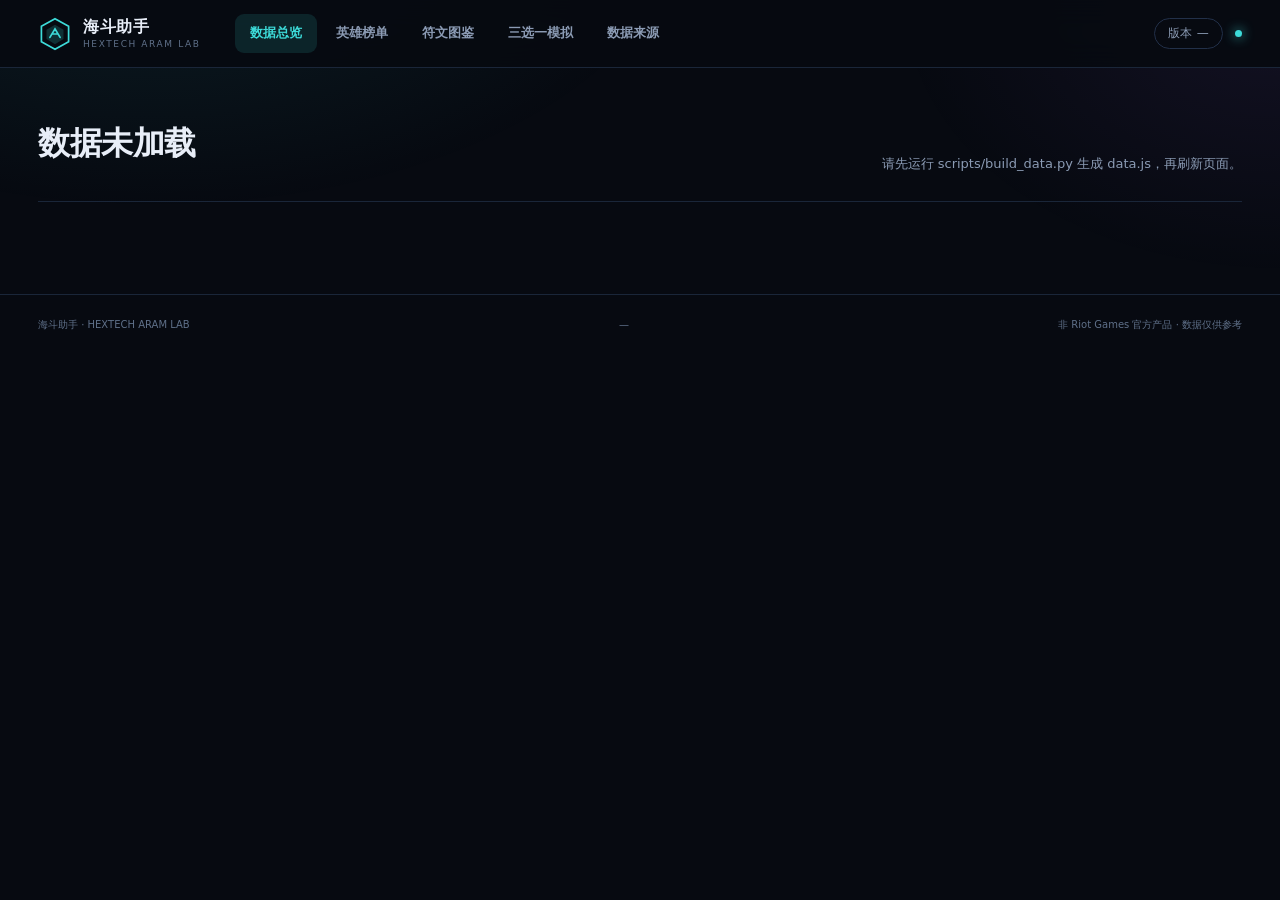
==== web_portal/index.html @ f964dd39 "Redesign web version as standalone desktop portal" ====
<!doctype html>
<html lang="zh-CN">
<head>
  <meta charset="utf-8">
  <meta name="viewport" content="width=device-width,initial-scale=1">
  <meta name="description" content="海克斯大乱斗数据工作台：查询英雄出装、强化符文推荐与三选一模拟。">
  <title>海斗助手 · 海克斯大乱斗数据工作台</title>
  <link rel="stylesheet" href="./style.css">
</head>
<body>
  <header class="topbar">
    <div class="brand" data-nav="home" role="button" tabindex="0">
      <span class="brand-mark" aria-hidden="true">
        <svg viewBox="0 0 40 40" fill="none"><path d="M20 2 36 11v18L20 38 4 29V11L20 2Z" stroke="currentColor" stroke-width="2"/><path d="m20 9 10 6v11l-10 6-10-6V15l10-6Z" fill="currentColor" opacity=".18"/><path d="m14 24 6-10 6 10M17 20h6" stroke="currentColor" stroke-width="2" stroke-linecap="round"/></svg>
      </span>
      <span class="brand-text"><b>海斗助手</b><small>HEXTECH ARAM LAB</small></span>
    </div>

    <nav class="nav" id="mainNav" aria-label="主导航">
      <button class="nav-item active" data-view="home">数据总览</button>
      <button class="nav-item" data-view="champs">英雄榜单</button>
      <button class="nav-item" data-view="augments">符文图鉴</button>
      <button class="nav-item" data-view="draft">三选一模拟</button>
      <button class="nav-item" data-view="about">数据来源</button>
    </nav>

    <div class="top-right">
      <span class="version-pill" id="topVersion">版本 —</span>
      <span class="live-dot" title="本地冻结快照，离线可用"></span>
    </div>
  </header>

  <main class="shell">

    <!-- ============ 数据总览 ============ -->
    <section class="view active" id="view-home">
      <div class="hero">
        <div class="hero-copy">
          <div class="eyebrow"><span></span> ARAM : MAYHEM · DATA WORKSPACE</div>
          <h1>海克斯大乱斗<br><em>数据工作台</em></h1>
          <p>按当前版本整理英雄出装、强化符文适配与三选一决策参考。所有结论基于公开对局样本，只看分级、选取率与样本量，不展示胜率。</p>
          <div class="hero-actions">
            <button class="btn primary" data-jump="champs">查询英雄出装 <span>→</span></button>
            <button class="btn ghost" data-jump="draft">打开三选一模拟</button>
          </div>
        </div>
        <div class="hero-visual" aria-hidden="true">
          <div class="orb orb-a"></div><div class="orb orb-b"></div>
          <div class="hex-stack">
            <div class="hex-card h1"><span>TIER</span><b>S</b><small>强势</small></div>
            <div class="hex-card h2"><span>PICK</span><b>14.1%</b><small>选取率</small></div>
            <div class="hex-card h3"><span>DATA</span><b>16.23</b><small>版本</small></div>
          </div>
        </div>
      </div>

      <div class="stat-row" id="statRow"></div>

      <div class="home-cols">
        <div class="panel">
          <div class="panel-head"><h2>版本强势英雄</h2><button class="link-btn" data-jump="champs">查看完整榜单 →</button></div>
          <div class="rank-list" id="homeTopChamps"></div>
        </div>
        <div class="panel">
          <div class="panel-head"><h2>高频强化符文</h2><button class="link-btn" data-jump="augments">进入图鉴 →</button></div>
          <div class="rank-list" id="homeTopAugs"></div>
        </div>
        <div class="panel note-panel">
          <div class="panel-head"><h2>关于这份数据</h2></div>
          <div class="note-body">
            <p><b>版本</b><span id="homePatch">—</span></p>
            <p><b>快照</b><span id="homeVersion">—</span></p>
            <p><b>数据日期</b><span id="homeDate">—</span></p>
            <p><b>来源</b><span id="homeSource">—</span></p>
            <hr>
            <p class="disclaimer">第三方公开样本整理，<b>非 Riot Games 官方产品，未获官方背书</b>。分级与推荐仅供参考，请结合阵容自行判断。</p>
          </div>
        </div>
      </div>

      <div class="feature-row" id="featureRow"></div>
    </section>

    <!-- ============ 英雄榜单 ============ -->
    <section class="view" id="view-champs">
      <div class="view-head">
        <div><div class="eyebrow"><span></span> CHAMPION INDEX</div><h1>英雄榜单</h1><p>按职业与分级筛选，查看每个英雄的出装、技能与符文适配。</p></div>
        <div class="head-count" id="champCount">—</div>
      </div>

      <div class="workbench">
        <aside class="filter-rail">
          <label class="field-label">搜索英雄</label>
          <div class="search-box"><input id="champSearch" type="search" placeholder="名称 / 称号 / 英文" autocomplete="off"></div>

          <label class="field-label">职业定位</label>
          <div class="chip-wrap" id="roleChips"></div>

          <label class="field-label">适配分级</label>
          <div class="chip-wrap" id="tierChips"></div>

          <label class="field-label">排序方式</label>
          <select id="champSort" class="select">
            <option value="tier">分级优先</option>
            <option value="pick">选取率优先</option>
            <option value="name">名称排序</option>
          </select>

          <button class="btn ghost block" id="resetFilters">重置筛选</button>
          <div class="rail-note">点击英雄卡片，右侧展开完整详情。</div>
        </aside>

        <div class="grid-area">
          <div class="grid-bar"><span id="gridMeta">—</span><span class="legend"><i class="dot s"></i>S 强势 <i class="dot a"></i>A 优选 <i class="dot b"></i>B 可用</span></div>
          <div class="champ-grid" id="champGrid"></div>
        </div>

        <aside class="detail-rail" id="detailPanel">
          <div class="detail-empty">
            <div class="empty-icon">◇</div>
            <h3>选择一位英雄</h3>
            <p>这里会显示该英雄的核心出装、召唤师技能、技能加点与强化符文推荐。</p>
          </div>
        </aside>
      </div>
    </section>

    <!-- ============ 符文图鉴 ============ -->
    <section class="view" id="view-augments">
      <div class="view-head">
        <div><div class="eyebrow"><span></span> AUGMENT CODEX</div><h1>强化符文图鉴</h1><p>234 个强化符文的完整资料，按稀有度与选取率浏览。</p></div>
        <div class="head-count" id="augCount">—</div>
      </div>
      <div class="filter-inline">
        <div class="search-box wide"><input id="augSearch" type="search" placeholder="搜索符文名称或效果描述" autocomplete="off"></div>
        <div class="chip-wrap" id="rarityChips"></div>
        <select id="augSort" class="select">
          <option value="pick">按选取率</option>
          <option value="tier">按适配分级</option>
          <option value="name">按名称</option>
        </select>
      </div>
      <div class="aug-grid" id="augGrid"></div>
    </section>

    <!-- ============ 三选一模拟 ============ -->
    <section class="view" id="view-draft">
      <div class="view-head">
        <div><div class="eyebrow"><span></span> AUGMENT DRAFT SIMULATOR</div><h1>三选一模拟</h1><p>选择英雄后，按该英雄的符文适配数据模拟三轮三选一。</p></div>
      </div>
      <div class="draft-layout">
        <aside class="panel draft-pick">
          <div class="panel-head"><h2>1 · 选择英雄</h2></div>
          <div class="search-box"><input id="draftSearch" type="search" placeholder="搜索英雄" autocomplete="off"></div>
          <div class="draft-champ-list" id="draftChampList"></div>
        </aside>
        <div class="panel draft-stage">
          <div class="panel-head">
            <h2 id="draftTitle">2 · 本轮选择</h2>
            <button class="btn ghost small" id="rerollBtn">重新随机</button>
          </div>
          <div class="draft-target" id="draftTarget"></div>
          <div class="draft-cards" id="draftCards"></div>
          <p class="draft-hint">卡片按该英雄的适配分级与选取率加权抽取，仅用于决策练习，不代表游戏内真实发放结果。</p>
        </div>
        <aside class="panel draft-log">
          <div class="panel-head"><h2>3 · 已选记录</h2><button class="link-btn" id="clearDraft">清空</button></div>
          <div id="draftLog"><div class="log-empty">还没有选择记录</div></div>
        </aside>
      </div>
    </section>

    <!-- ============ 数据来源 ============ -->
    <section class="view" id="view-about">
      <div class="view-head">
        <div><div class="eyebrow"><span></span> DATA &amp; METHODOLOGY</div><h1>数据来源与口径</h1><p>这个页面用的数据是什么、怎么用、以及有哪些限制。</p></div>
      </div>
      <div class="about-grid">
        <div class="panel about-main" id="aboutMeta"></div>
        <div class="panel about-side">
          <div class="panel-head"><h2>合规口径</h2></div>
          <ul class="policy-list">
            <li>只展示 <b>适配分级 / 选取率 / 样本量 / 文字理由</b>。</li>
            <li>不展示胜率、调整胜率、胜场等结论性指标。</li>
            <li>数据来自第三方公开只读快照，可能存在采样偏差。</li>
            <li>本项目为个人学习与演示用途，<b>非 Riot Games 官方产品，未获官方背书</b>。</li>
          </ul>
          <div class="about-actions">
            <button class="btn ghost block" data-jump="champs">去查英雄</button>
            <button class="btn ghost block" data-jump="augments">浏览符文</button>
          </div>
        </div>
      </div>
    </section>

  </main>

  <div class="aug-modal" id="augModal" hidden>
    <div class="modal-backdrop" data-close-modal></div>
    <div class="modal-card" role="dialog" aria-modal="true" aria-labelledby="modalName">
      <button class="modal-close" data-close-modal aria-label="关闭">×</button>
      <div id="modalBody"></div>
    </div>
  </div>

  <div class="toast" id="toast" hidden></div>

  <footer class="footer">
    <span>海斗助手 · HEXTECH ARAM LAB</span>
    <span id="footerMeta">—</span>
    <span>非 Riot Games 官方产品 · 数据仅供参考</span>
  </footer>

  <script src="./data.js"></script>
  <script src="./app.js"></script>
</body>
</html>
---- web_portal/style.css ----
:root {
  --bg: #070a11;
  --bg-2: #0b111c;
  --panel: #101827;
  --panel-2: #151f30;
  --line: #223049;
  --line-soft: #1a2639;
  --text: #e8eef8;
  --muted: #8b9bb4;
  --muted-2: #5f7089;
  --cyan: #3ddbd9;
  --cyan-dim: rgba(61,219,217,.12);
  --gold: #f0b90b;
  --purple: #b06cff;
  --red: #ff6b6b;
  --radius: 14px;
  --shadow: 0 18px 50px rgba(0,0,0,.35);
}

* { box-sizing: border-box; }
html { scroll-behavior: smooth; }
body {
  margin: 0;
  background: var(--bg);
  color: var(--text);
  font-family: "Inter", "PingFang SC", "Microsoft YaHei", system-ui, sans-serif;
  font-size: 14px;
  line-height: 1.6;
  -webkit-font-smoothing: antialiased;
}
body::before {
  content: "";
  position: fixed; inset: 0; pointer-events: none; z-index: 0;
  background:
    radial-gradient(900px 500px at 12% -10%, rgba(61,219,217,.10), transparent 60%),
    radial-gradient(700px 500px at 100% 0%, rgba(176,108,255,.08), transparent 55%);
}
a { color: inherit; }
button, input, select { font: inherit; }
button { cursor: pointer; }

/* ---------- top bar ---------- */
.topbar {
  position: sticky; top: 0; z-index: 50;
  height: 68px; display: flex; align-items: center; gap: 34px;
  padding: 0 38px;
  background: rgba(7,10,17,.92); backdrop-filter: blur(14px);
  border-bottom: 1px solid var(--line-soft);
}
.brand { display: flex; align-items: center; gap: 11px; cursor: pointer; flex-shrink: 0; }
.brand-mark { width: 34px; height: 34px; color: var(--cyan); display: block; }
.brand-mark svg { width: 100%; height: 100%; }
.brand-text { display: flex; flex-direction: column; line-height: 1.15; }
.brand-text b { font-size: 16px; letter-spacing: .5px; }
.brand-text small { font-size: 9px; color: var(--muted-2); letter-spacing: 1.6px; margin-top: 3px; }
.nav { display: flex; gap: 4px; height: 100%; align-items: center; }
.nav-item {
  background: transparent; border: 0; color: var(--muted); padding: 9px 15px;
  border-radius: 9px; font-size: 13px; font-weight: 600; transition: .18s;
}
.nav-item:hover { color: var(--text); background: rgba(255,255,255,.04); }
.nav-item.active { color: var(--cyan); background: var(--cyan-dim); }
.top-right { margin-left: auto; display: flex; align-items: center; gap: 12px; }
.version-pill {
  border: 1px solid var(--line); border-radius: 999px; padding: 5px 13px;
  color: var(--muted); font-size: 12px; letter-spacing: .3px;
}
.live-dot { width: 7px; height: 7px; border-radius: 50%; background: var(--cyan); box-shadow: 0 0 12px var(--cyan); }

/* ---------- shell ---------- */
.shell { position: relative; z-index: 1; max-width: 1720px; margin: 0 auto; padding: 0 38px 70px; }
.view { display: none; animation: fade .25s ease; }
.view.active { display: block; }
@keyframes fade { from { opacity: 0; transform: translateY(6px); } to { opacity: 1; transform: none; } }

/* ---------- shared ---------- */
.eyebrow { display: flex; align-items: center; gap: 9px; font-size: 10px; letter-spacing: 2.2px; color: var(--cyan); font-weight: 700; }
.eyebrow span { width: 20px; height: 2px; background: var(--cyan); }
.btn {
  border-radius: 10px; padding: 10px 18px; border: 1px solid var(--line);
  background: var(--panel-2); color: var(--text); font-weight: 600; font-size: 13px;
  transition: .18s; display: inline-flex; align-items: center; gap: 8px; justify-content: center;
}
.btn:hover { border-color: var(--cyan); transform: translateY(-1px); }
.btn.primary { background: var(--cyan); color: #052124; border-color: var(--cyan); }
.btn.primary:hover { background: #5ee9e7; }
.btn.ghost { background: transparent; }
.btn.small { padding: 6px 12px; font-size: 12px; }
.btn.block { width: 100%; }
.link-btn { background: none; border: 0; color: var(--cyan); font-size: 12px; font-weight: 600; padding: 4px; }
.link-btn:hover { text-decoration: underline; }
.panel { background: linear-gradient(160deg, var(--panel), var(--bg-2)); border: 1px solid var(--line-soft); border-radius: var(--radius); padding: 20px; }
.panel-head { display: flex; align-items: center; justify-content: space-between; gap: 12px; margin-bottom: 16px; }
.panel-head h2 { margin: 0; font-size: 15px; letter-spacing: .3px; }
.field-label { display: block; color: var(--muted); font-size: 11px; letter-spacing: .8px; text-transform: uppercase; margin: 18px 0 8px; font-weight: 700; }
.field-label:first-child { margin-top: 0; }
.search-box { position: relative; }
.search-box::before {
  content: ""; position: absolute; left: 12px; top: 50%; width: 13px; height: 13px;
  border: 1.5px solid var(--muted-2); border-radius: 50%; transform: translateY(-60%);
}
.search-box::after {
  content: ""; position: absolute; left: 23px; top: 54%; width: 7px; height: 1.5px;
  background: var(--muted-2); transform: rotate(45deg);
}
.search-box input {
  width: 100%; background: #0a111d; border: 1px solid var(--line); border-radius: 9px;
  color: var(--text); padding: 9px 12px 9px 36px; outline: none; font-size: 12px; transition: .18s;
}
.search-box input:focus { border-color: var(--cyan); box-shadow: 0 0 0 3px var(--cyan-dim); }
.search-box.wide { max-width: 340px; }
.select {
  width: 100%; background: #0a111d; border: 1px solid var(--line); color: var(--text);
  border-radius: 9px; padding: 9px 11px; outline: none; font-size: 12px;
}
.select:focus { border-color: var(--cyan); }
.chip-wrap { display: flex; flex-wrap: wrap; gap: 6px; }
.chip {
  border: 1px solid var(--line); background: transparent; color: var(--muted);
  padding: 5px 11px; border-radius: 999px; font-size: 11px; transition: .15s;
}
.chip:hover { color: var(--text); border-color: var(--muted); }
.chip.active { color: var(--cyan); border-color: var(--cyan); background: var(--cyan-dim); }

/* ---------- home ---------- */
.hero { display: grid; grid-template-columns: 1.05fr .95fr; gap: 40px; align-items: center; padding: 64px 0 46px; }
.hero h1 { font-size: clamp(38px, 4vw, 62px); line-height: 1.12; margin: 18px 0 20px; letter-spacing: -1px; }
.hero h1 em { font-style: normal; color: var(--cyan); }
.hero-copy > p { color: var(--muted); max-width: 590px; font-size: 14px; line-height: 1.85; }
.hero-actions { display: flex; gap: 12px; margin-top: 28px; }
.hero-visual { height: 320px; position: relative; display: grid; place-items: center; }
.orb { position: absolute; border-radius: 50%; filter: blur(1px); }
.orb-a { width: 290px; height: 290px; border: 1px solid rgba(61,219,217,.16); background: radial-gradient(circle, rgba(61,219,217,.09), transparent 65%); top: 10px; left: 50%; transform: translateX(-50%); }
.orb-b { width: 200px; height: 200px; border: 1px solid rgba(176,108,255,.14); background: radial-gradient(circle, rgba(176,108,255,.08), transparent 65%); bottom: 0; right: 14%; }
.hex-stack { position: relative; width: 100%; height: 100%; }
.hex-card {
  position: absolute; width: 148px; padding: 16px; text-align: center;
  background: linear-gradient(160deg, rgba(21,31,48,.96), rgba(11,17,28,.96));
  border: 1px solid var(--line); border-radius: 14px; box-shadow: var(--shadow);
  display: flex; flex-direction: column; gap: 2px;
}
.hex-card span { font-size: 9px; letter-spacing: 1.8px; color: var(--muted-2); }
.hex-card b { font-size: 28px; color: var(--cyan); }
.hex-card small { color: var(--muted); font-size: 10px; }
.hex-card.h1 { top: 14px; left: 12%; transform: rotate(-6deg); }
.hex-card.h2 { top: 92px; right: 8%; transform: rotate(5deg); }
.hex-card.h3 { bottom: 18px; left: 30%; }
.hex-card.h3 b { color: var(--gold); font-size: 24px; }

.stat-row { display: grid; grid-template-columns: repeat(4, 1fr); gap: 14px; }
.stat-card {
  background: linear-gradient(150deg, var(--panel), var(--bg-2)); border: 1px solid var(--line-soft);
  border-radius: var(--radius); padding: 18px 20px; position: relative; overflow: hidden;
}
.stat-card::after { content: ""; position: absolute; right: -20px; bottom: -30px; width: 90px; height: 90px; border-radius: 50%; background: var(--stat-glow, rgba(61,219,217,.09)); }
.stat-card .k { color: var(--muted); font-size: 11px; letter-spacing: 1px; }
.stat-card .v { font-size: 30px; font-weight: 700; margin: 6px 0 2px; letter-spacing: -.5px; }
.stat-card .s { color: var(--muted-2); font-size: 10px; }
.stat-card:nth-child(2) { --stat-glow: rgba(176,108,255,.1); }
.stat-card:nth-child(3) { --stat-glow: rgba(240,185,11,.09); }
.stat-card:nth-child(4) { --stat-glow: rgba(255,107,107,.08); }

.home-cols { display: grid; grid-template-columns: 1fr 1fr .8fr; gap: 16px; margin-top: 18px; }
.rank-list { display: flex; flex-direction: column; }
.rank-row { display: flex; align-items: center; gap: 11px; padding: 8px 0; border-bottom: 1px solid var(--line-soft); }
.rank-row:last-child { border-bottom: 0; }
.rank-index { width: 22px; color: var(--muted-2); font-size: 11px; font-variant-numeric: tabular-nums; }
.avatar {
  width: 38px; height: 38px; flex: 0 0 38px; border-radius: 9px; overflow: hidden;
  background: linear-gradient(135deg, #1b2b40, #0e1724); border: 1px solid var(--line);
  display: grid; place-items: center;
}
.avatar img { width: 100%; height: 100%; object-fit: cover; display: block; }
.avatar img.broken { opacity: 0; }
.avatar.aug { border-radius: 50%; }
.rank-name { flex: 1; min-width: 0; }
.rank-name b { display: block; font-size: 13px; font-weight: 600; white-space: nowrap; overflow: hidden; text-overflow: ellipsis; }
.rank-name small { color: var(--muted-2); font-size: 10px; }
.rank-val { color: var(--cyan); font-size: 12px; font-weight: 700; font-variant-numeric: tabular-nums; }
.note-body p { display: flex; justify-content: space-between; gap: 14px; margin: 0 0 10px; font-size: 12px; }
.note-body b { color: var(--muted-2); font-weight: 600; flex: 0 0 auto; }
.note-body span { text-align: right; }
.note-body hr { border: 0; border-top: 1px solid var(--line-soft); margin: 14px 0; }
.disclaimer { display: block !important; color: var(--muted); line-height: 1.75; font-size: 11px !important; }
.disclaimer b { color: var(--gold) !important; }

.feature-row { display: grid; grid-template-columns: repeat(3, 1fr); gap: 16px; margin-top: 16px; }
.feature-card {
  border: 1px solid var(--line-soft); border-radius: var(--radius); padding: 20px;
  background: linear-gradient(140deg, var(--panel), var(--bg-2)); cursor: pointer; transition: .2s;
}
.feature-card:hover { border-color: var(--cyan); transform: translateY(-2px); }
.feature-card .fi { width: 38px; height: 38px; border-radius: 10px; background: var(--cyan-dim); color: var(--cyan); display: grid; place-items: center; font-size: 18px; margin-bottom: 12px; }
.feature-card h3 { margin: 0 0 6px; font-size: 14px; }
.feature-card p { margin: 0; color: var(--muted); font-size: 12px; }

/* ---------- view head ---------- */
.view-head { display: flex; align-items: flex-end; justify-content: space-between; gap: 20px; padding: 38px 0 26px; border-bottom: 1px solid var(--line-soft); margin-bottom: 22px; }
.view-head h1 { font-size: 32px; margin: 12px 0 6px; letter-spacing: -.5px; }
.view-head p { margin: 0; color: var(--muted); font-size: 13px; }
.head-count { color: var(--muted-2); font-size: 12px; background: var(--panel); border: 1px solid var(--line); padding: 8px 14px; border-radius: 999px; white-space: nowrap; }

/* ---------- champion workbench ---------- */
.workbench { display: grid; grid-template-columns: 218px minmax(0, 1fr) 390px; gap: 16px; align-items: start; }
.filter-rail { background: var(--panel); border: 1px solid var(--line-soft); border-radius: var(--radius); padding: 18px; position: sticky; top: 86px; }
.rail-note { color: var(--muted-2); font-size: 10px; margin-top: 16px; line-height: 1.6; }
.grid-bar { display: flex; justify-content: space-between; align-items: center; color: var(--muted); font-size: 11px; margin-bottom: 12px; }
.legend { display: flex; align-items: center; gap: 5px; color: var(--muted-2); }
.dot { width: 7px; height: 7px; border-radius: 50%; display: inline-block; margin-left: 8px; }
.dot.s { background: var(--cyan); } .dot.a { background: var(--gold); } .dot.b { background: #7aa2ff; }
.champ-grid { display: grid; grid-template-columns: repeat(auto-fill, minmax(104px, 1fr)); gap: 10px; }
.champ-card {
  background: linear-gradient(160deg, var(--panel), var(--bg-2)); border: 1px solid var(--line-soft);
  border-radius: 11px; padding: 10px 8px 9px; text-align: center; color: var(--text);
  transition: .16s; min-width: 0;
}
.champ-card:hover { border-color: var(--cyan); transform: translateY(-2px); }
.champ-card.sel { border-color: var(--cyan); background: var(--cyan-dim); }
.champ-card .avatar { width: 54px; height: 54px; margin: 0 auto 8px; border-radius: 10px; }
.champ-name { display: block; font-size: 12px; font-weight: 600; white-space: nowrap; overflow: hidden; text-overflow: ellipsis; }
.champ-title { display: block; color: var(--muted-2); font-size: 9px; white-space: nowrap; overflow: hidden; text-overflow: ellipsis; }
.champ-foot { display: flex; align-items: center; justify-content: center; gap: 5px; margin-top: 8px; }
.grade { font-size: 10px; font-weight: 800; width: 19px; height: 19px; border-radius: 5px; display: inline-grid; place-items: center; }
.grade.s { background: rgba(61,219,217,.16); color: var(--cyan); }
.grade.a { background: rgba(240,185,11,.16); color: var(--gold); }
.grade.b { background: rgba(122,162,255,.16); color: #7aa2ff; }
.grade.c { background: rgba(176,108,255,.16); color: var(--purple); }
.grade.d, .grade.u { background: rgba(255,107,107,.14); color: var(--red); }
.grade.big { width: 46px; height: 46px; font-size: 24px; border-radius: 11px; }
.pick { color: var(--muted); font-size: 10px; font-variant-numeric: tabular-nums; }
.detail-rail { background: var(--panel); border: 1px solid var(--line-soft); border-radius: var(--radius); padding: 20px; position: sticky; top: 86px; max-height: calc(100vh - 104px); overflow-y: auto; }
.detail-rail::-webkit-scrollbar { width: 6px; }
.detail-rail::-webkit-scrollbar-thumb { background: var(--line); border-radius: 3px; }
.detail-close { display: none; position: absolute; right: 12px; top: 10px; z-index: 2; }
.detail-empty { text-align: center; padding: 60px 20px; color: var(--muted); }
.empty-icon { font-size: 40px; color: var(--line); margin-bottom: 10px; }
.detail-empty h3 { color: var(--text); margin: 0 0 8px; font-size: 15px; }
.detail-empty p { font-size: 11px; margin: 0; line-height: 1.8; }
.detail-hero { display: flex; align-items: center; gap: 14px; padding-bottom: 16px; border-bottom: 1px solid var(--line-soft); }
.detail-hero .avatar { width: 64px; height: 64px; flex-basis: 64px; border-radius: 12px; }
.detail-hero h2 { margin: 0; font-size: 20px; }
.detail-hero p { margin: 2px 0 0; color: var(--muted); font-size: 11px; }
.detail-hero .head-grade { margin-left: auto; display: flex; flex-direction: column; align-items: center; gap: 6px; }
.detail-section { margin-top: 20px; }
.detail-section h3 { font-size: 12px; color: var(--cyan); letter-spacing: .6px; margin: 0 0 12px; display: flex; align-items: center; justify-content: space-between; }
.detail-section h3 small { color: var(--muted-2); font-size: 10px; font-weight: 400; letter-spacing: 0; }
.build-line { display: flex; align-items: center; gap: 6px; flex-wrap: wrap; padding: 7px 0; border-bottom: 1px solid var(--line-soft); }
.build-label { color: var(--muted-2); font-size: 10px; flex: 0 0 56px; }
.item-chip { display: inline-flex; align-items: center; gap: 5px; background: #0b1420; border: 1px solid var(--line-soft); border-radius: 7px; padding: 3px 7px 3px 3px; font-size: 10px; color: var(--muted); }
.item-chip .avatar { width: 22px; height: 22px; flex-basis: 22px; border-radius: 5px; }
.skill-line { color: var(--text); font-size: 10px; letter-spacing: 1px; }
.rec-list { display: flex; flex-direction: column; gap: 8px; }
.rec-row { display: flex; gap: 9px; background: #0c1420; border: 1px solid var(--line-soft); border-radius: 9px; padding: 9px; }
.rec-row .avatar { width: 34px; height: 34px; flex-basis: 34px; }
.rec-main { min-width: 0; flex: 1; }
.rec-line { display: flex; align-items: center; gap: 6px; flex-wrap: wrap; }
.rec-line b { font-size: 11px; }
.rarity { font-size: 9px; color: var(--purple); border: 1px solid rgba(176,108,255,.3); border-radius: 4px; padding: 0 4px; }
.rec-desc { color: var(--muted); font-size: 10px; line-height: 1.55; margin-top: 4px; }
.rec-stats { color: var(--muted-2); font-size: 9px; margin-top: 5px; display: flex; gap: 10px; }
.result-note { color: var(--muted-2); font-size: 9px; line-height: 1.7; margin: 16px 0 0; }

/* ---------- augments ---------- */
.filter-inline { display: flex; align-items: center; gap: 14px; flex-wrap: wrap; margin-bottom: 20px; }
.filter-inline .select { width: 150px; }
.aug-grid { display: grid; grid-template-columns: repeat(auto-fill, minmax(220px, 1fr)); gap: 12px; }
.aug-card {
  background: linear-gradient(150deg, var(--panel), var(--bg-2)); border: 1px solid var(--line-soft);
  border-radius: 12px; padding: 15px; text-align: left; color: var(--text); transition: .18s; min-height: 132px;
}
.aug-card:hover { border-color: var(--cyan); transform: translateY(-2px); }
.aug-card-top { display: flex; gap: 11px; align-items: flex-start; }
.aug-card .avatar { width: 46px; height: 46px; flex-basis: 46px; }
.aug-card h3 { margin: 0 0 4px; font-size: 13px; }
.aug-card .aug-meta { display: flex; gap: 6px; align-items: center; }
.aug-card p { color: var(--muted); font-size: 10px; line-height: 1.65; margin: 11px 0 0; display: -webkit-box; -webkit-line-clamp: 3; -webkit-box-orient: vertical; overflow: hidden; }
.aug-card .aug-bottom { display: flex; justify-content: space-between; margin-top: 10px; color: var(--muted-2); font-size: 10px; }

.aug-modal { position: fixed; inset: 0; z-index: 100; display: grid; place-items: center; }
.aug-modal[hidden] { display: none; }
.modal-backdrop { position: absolute; inset: 0; background: rgba(3,6,11,.78); backdrop-filter: blur(4px); }
.modal-card {
  position: relative; width: min(620px, calc(100vw - 40px)); max-height: 86vh; overflow-y: auto;
  background: linear-gradient(160deg, var(--panel), var(--bg-2)); border: 1px solid var(--line);
  border-radius: 18px; padding: 26px; box-shadow: var(--shadow);
}
.modal-close { position: absolute; right: 16px; top: 14px; background: transparent; border: 0; color: var(--muted); font-size: 24px; line-height: 1; }
.modal-close:hover { color: var(--text); }
.modal-hero { display: flex; gap: 16px; align-items: center; border-bottom: 1px solid var(--line-soft); padding-bottom: 18px; }
.modal-hero .avatar { width: 72px; height: 72px; flex-basis: 72px; }
.modal-hero h2 { margin: 0; font-size: 22px; }
.modal-desc { color: var(--text); font-size: 13px; line-height: 1.8; margin: 18px 0; }
.modal-stat { display: flex; gap: 20px; margin-bottom: 18px; }
.modal-stat div { background: #0b1420; border: 1px solid var(--line-soft); border-radius: 9px; padding: 10px 14px; }
.modal-stat b { display: block; font-size: 17px; color: var(--cyan); }
.modal-stat span { font-size: 10px; color: var(--muted-2); }
.modal-sub h3 { font-size: 12px; color: var(--cyan); margin: 16px 0 10px; }
.hero-tags { display: flex; flex-wrap: wrap; gap: 6px; }
.hero-tag { display: inline-flex; align-items: center; gap: 5px; background: #0b1420; border: 1px solid var(--line-soft); border-radius: 999px; padding: 3px 9px 3px 3px; font-size: 10px; }
.hero-tag .avatar { width: 20px; height: 20px; flex-basis: 20px; border-radius: 50%; }

/* ---------- draft ---------- */
.draft-layout { display: grid; grid-template-columns: 260px minmax(0,1fr) 280px; gap: 16px; align-items: start; }
.draft-pick, .draft-log { position: sticky; top: 86px; max-height: calc(100vh - 104px); display: flex; flex-direction: column; }
.draft-champ-list { overflow-y: auto; margin-top: 12px; padding-right: 4px; }
.draft-champ-list::-webkit-scrollbar { width: 5px; }
.draft-champ-list::-webkit-scrollbar-thumb { background: var(--line); border-radius: 3px; }
.draft-champ { display: flex; align-items: center; gap: 9px; width: 100%; text-align: left; background: transparent; border: 1px solid transparent; border-radius: 8px; padding: 6px; color: var(--text); }
.draft-champ:hover { background: rgba(255,255,255,.03); }
.draft-champ.sel { border-color: var(--cyan); background: var(--cyan-dim); }
.draft-champ .avatar { width: 30px; height: 30px; flex-basis: 30px; border-radius: 7px; }
.draft-champ span { font-size: 11px; flex: 1; }
.draft-target { display: flex; align-items: center; gap: 12px; background: #0b1420; border: 1px solid var(--line-soft); border-radius: 10px; padding: 12px; margin-bottom: 16px; }
.draft-target .avatar { width: 46px; height: 46px; flex-basis: 46px; }
.draft-target b { font-size: 15px; }
.draft-target p { margin: 2px 0 0; color: var(--muted); font-size: 11px; }
.draft-cards { display: grid; grid-template-columns: repeat(3, 1fr); gap: 14px; }
.draft-option {
  background: linear-gradient(160deg, var(--panel-2), var(--bg-2)); border: 1px solid var(--line);
  border-radius: 13px; padding: 18px; color: var(--text); text-align: center; transition: .18s; min-height: 210px;
}
.draft-option:hover { border-color: var(--cyan); transform: translateY(-3px); box-shadow: 0 12px 28px rgba(0,0,0,.3); }
.draft-option .avatar { width: 64px; height: 64px; margin: 0 auto 12px; }
.draft-option h3 { margin: 0 0 6px; font-size: 14px; }
.draft-option p { color: var(--muted); font-size: 10px; line-height: 1.6; min-height: 48px; margin: 0 0 10px; }
.draft-option .pick-rate { color: var(--cyan); font-size: 11px; font-weight: 700; }
.draft-option .rarity-line { margin-top: 8px; }
.draft-hint { color: var(--muted-2); font-size: 10px; margin: 18px 0 0; line-height: 1.7; }
.log-empty { color: var(--muted-2); text-align: center; padding: 36px 10px; font-size: 11px; }
.log-row { display: flex; gap: 9px; padding: 9px 0; border-bottom: 1px solid var(--line-soft); align-items: center; }
.log-row .avatar { width: 30px; height: 30px; flex-basis: 30px; }
.log-row b { font-size: 11px; display: block; }
.log-row small { color: var(--muted-2); font-size: 9px; }

/* ---------- about ---------- */
.about-grid { display: grid; grid-template-columns: 1.5fr 1fr; gap: 16px; }
.about-main h2 { font-size: 15px; margin: 0 0 14px; }
.meta-table { width: 100%; border-collapse: collapse; font-size: 12px; }
.meta-table td { padding: 11px 0; border-bottom: 1px solid var(--line-soft); }
.meta-table td:first-child { color: var(--muted); width: 130px; }
.about-block { margin-top: 24px; }
.about-block h3 { font-size: 13px; color: var(--cyan); margin: 0 0 10px; }
.about-block p { color: var(--muted); font-size: 12px; line-height: 1.9; margin: 0 0 10px; }
.policy-list { padding-left: 18px; color: var(--muted); font-size: 12px; line-height: 1.9; }
.policy-list b { color: var(--text); }
.about-actions { display: flex; flex-direction: column; gap: 8px; margin-top: 20px; }
code { background: #0a111d; border: 1px solid var(--line); border-radius: 5px; padding: 1px 5px; font-size: 11px; color: var(--cyan); }

/* ---------- footer / toast ---------- */
.footer { display: flex; justify-content: space-between; gap: 20px; border-top: 1px solid var(--line-soft); padding: 22px 38px; color: var(--muted-2); font-size: 10px; position: relative; z-index: 1; }
.toast { position: fixed; bottom: 28px; left: 50%; transform: translateX(-50%); background: var(--panel-2); border: 1px solid var(--cyan); color: var(--text); border-radius: 999px; padding: 9px 18px; font-size: 12px; z-index: 200; box-shadow: var(--shadow); }

/* ---------- responsive ---------- */
@media (max-width: 1400px) {
  .workbench { grid-template-columns: 200px minmax(0,1fr); }
  .detail-rail { position: fixed; right: 0; top: 68px; bottom: 0; width: 390px; max-height: none; z-index: 60; border-radius: 0; transform: translateX(105%); transition: transform .22s; box-shadow: -20px 0 50px rgba(0,0,0,.4); }
  .detail-rail.open { transform: none; }
  .detail-close { display: block; }
  .draft-layout { grid-template-columns: 220px minmax(0,1fr); }
  .draft-log { position: static; max-height: none; grid-column: 1 / -1; }
}
@media (max-width: 980px) {
  .topbar { padding: 0 18px; gap: 14px; }
  .nav-item { padding: 8px 9px; font-size: 12px; }
  .shell { padding: 0 18px 50px; }
  .hero { grid-template-columns: 1fr; padding-top: 40px; }
  .hero-visual { height: 240px; }
  .stat-row { grid-template-columns: repeat(2, 1fr); }
  .home-cols, .feature-row { grid-template-columns: 1fr; }
  .workbench, .draft-layout, .about-grid { grid-template-columns: 1fr; }
  .filter-rail { position: static; }
  .detail-rail { width: min(390px, 100%); }
  .draft-pick { position: static; max-height: 320px; }
}
@media (max-width: 620px) {
  .topbar { flex-wrap: wrap; height: auto; padding: 12px 14px; gap: 10px; }
  .nav { order: 3; width: 100%; overflow-x: auto; }
  .nav-item { white-space: nowrap; }
  .top-right { margin-left: auto; }
  .hero h1 { font-size: 34px; }
  .draft-cards { grid-template-columns: 1fr; }
  .footer { flex-direction: column; padding: 18px; }
}
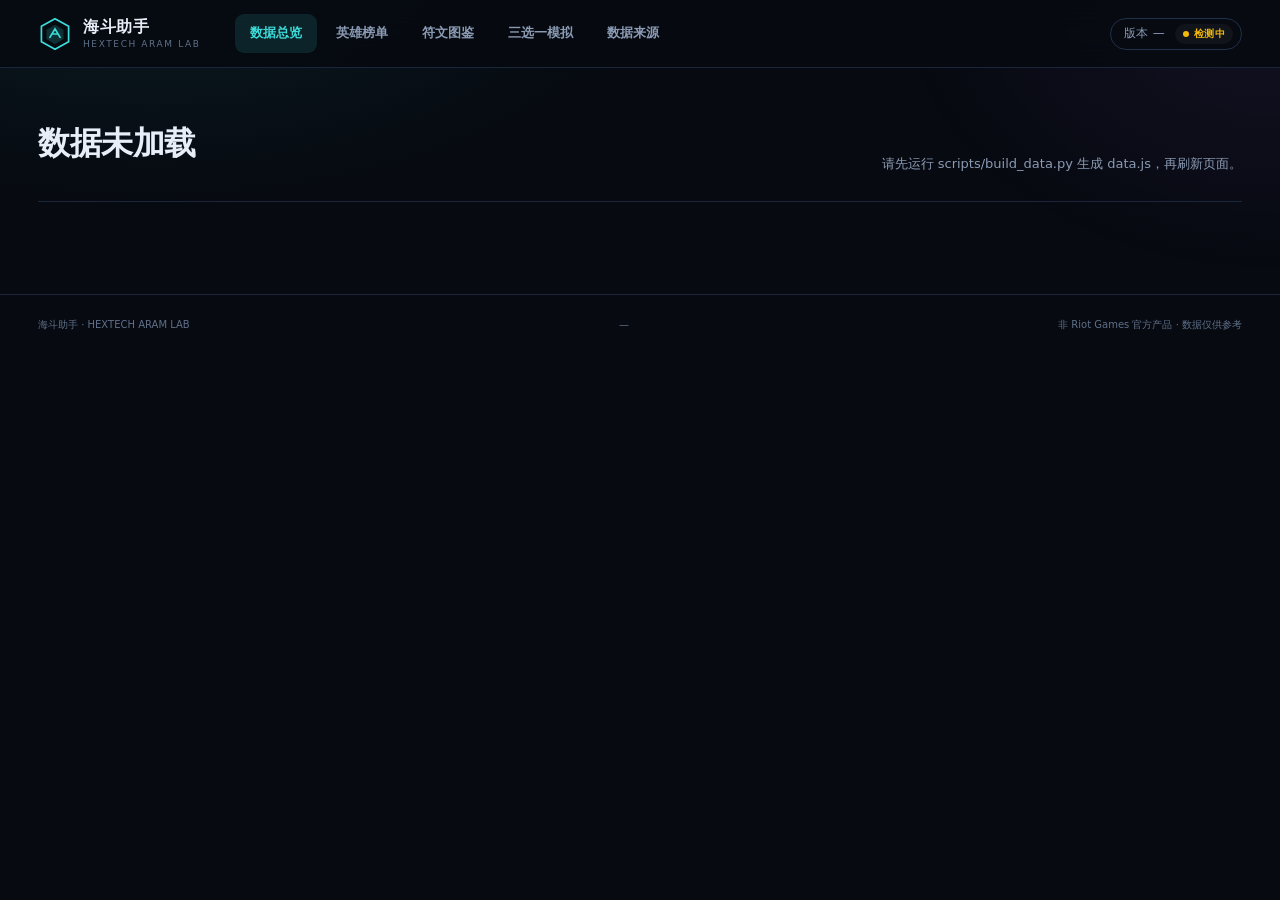
==== commit c84c3025: "Check data version on every web portal load" ====
--- a/web_portal/index.html
+++ b/web_portal/index.html
@@ -25,8 +25,10 @@
     </nav>
 
     <div class="top-right">
-      <span class="version-pill" id="topVersion">版本 —</span>
-      <span class="live-dot" title="本地冻结快照，离线可用"></span>
+      <button class="version-pill" id="versionPill" title="点击查看版本检测详情">
+        <span id="topVersion">版本 —</span>
+        <span class="vstate checking" id="versionState"><i></i>检测中</span>
+      </button>
     </div>
   </header>
 
@@ -174,6 +176,13 @@
     <section class="view" id="view-about">
       <div class="view-head">
         <div><div class="eyebrow"><span></span> DATA &amp; METHODOLOGY</div><h1>数据来源与口径</h1><p>这个页面用的数据是什么、怎么用、以及有哪些限制。</p></div>
+      </div>
+      <div class="check-banner" id="versionDetail">
+        <div class="check-left">
+          <span class="vstate checking" id="aboutVersionState"><i></i>检测中</span>
+          <span id="aboutVersionText">正在连接数据源检查版本…</span>
+        </div>
+        <button class="btn ghost small" id="recheckBtn">重新检测</button>
       </div>
       <div class="about-grid">
         <div class="panel about-main" id="aboutMeta"></div>
@@ -203,6 +212,14 @@
     </div>
   </div>
 
+  <div class="version-modal" id="versionModal" hidden>
+    <div class="modal-backdrop" data-close-version></div>
+    <div class="modal-card small" role="dialog" aria-modal="true">
+      <button class="modal-close" data-close-version aria-label="关闭">×</button>
+      <div id="versionModalBody"></div>
+    </div>
+  </div>
+
   <div class="toast" id="toast" hidden></div>
 
   <footer class="footer">
--- a/web_portal/style.css
+++ b/web_portal/style.css
@@ -62,10 +62,21 @@
 .nav-item.active { color: var(--cyan); background: var(--cyan-dim); }
 .top-right { margin-left: auto; display: flex; align-items: center; gap: 12px; }
 .version-pill {
-  border: 1px solid var(--line); border-radius: 999px; padding: 5px 13px;
-  color: var(--muted); font-size: 12px; letter-spacing: .3px;
-}
-.live-dot { width: 7px; height: 7px; border-radius: 50%; background: var(--cyan); box-shadow: 0 0 12px var(--cyan); }
+  display: inline-flex; align-items: center; gap: 10px;
+  border: 1px solid var(--line); border-radius: 999px; padding: 5px 8px 5px 13px;
+  background: transparent; color: var(--muted); font-size: 12px; letter-spacing: .3px;
+}
+.version-pill:hover { border-color: var(--cyan); }
+.vstate {
+  display: inline-flex; align-items: center; gap: 5px; border-radius: 999px;
+  padding: 2px 8px; font-size: 10px; font-weight: 700; white-space: nowrap;
+  background: rgba(255,255,255,.04); color: var(--muted);
+}
+.vstate i { width: 6px; height: 6px; border-radius: 50%; background: currentColor; }
+.vstate.checking { color: var(--gold); }
+.vstate.ok { color: var(--cyan); background: var(--cyan-dim); }
+.vstate.new { color: var(--gold); background: rgba(240,185,11,.14); }
+.vstate.fail { color: var(--muted-2); }
 
 /* ---------- shell ---------- */
 .shell { position: relative; z-index: 1; max-width: 1720px; margin: 0 auto; padding: 0 38px 70px; }
@@ -333,6 +344,19 @@
 .log-row small { color: var(--muted-2); font-size: 9px; }
 
 /* ---------- about ---------- */
+.check-banner {
+  display: flex; align-items: center; justify-content: space-between; gap: 16px;
+  background: var(--panel); border: 1px solid var(--line-soft);
+  border-radius: var(--radius); padding: 13px 18px; margin-bottom: 16px;
+}
+.check-left { display: flex; align-items: center; gap: 12px; font-size: 12px; color: var(--muted); }
+.version-modal .modal-card.small { width: min(480px, calc(100vw - 40px)); }
+.version-title h2 { margin: 10px 0 0; font-size: 19px; }
+.version-summary { color: var(--muted); font-size: 12px; line-height: 1.8; margin: 12px 0 18px; }
+.kv-list { border-top: 1px solid var(--line-soft); }
+.kv-list div { display: flex; justify-content: space-between; gap: 12px; padding: 9px 0; border-bottom: 1px solid var(--line-soft); font-size: 12px; }
+.kv-list span { color: var(--muted-2); }
+.version-actions { display: flex; gap: 8px; margin-top: 18px; }
 .about-grid { display: grid; grid-template-columns: 1.5fr 1fr; gap: 16px; }
 .about-main h2 { font-size: 15px; margin: 0 0 14px; }
 .meta-table { width: 100%; border-collapse: collapse; font-size: 12px; }
